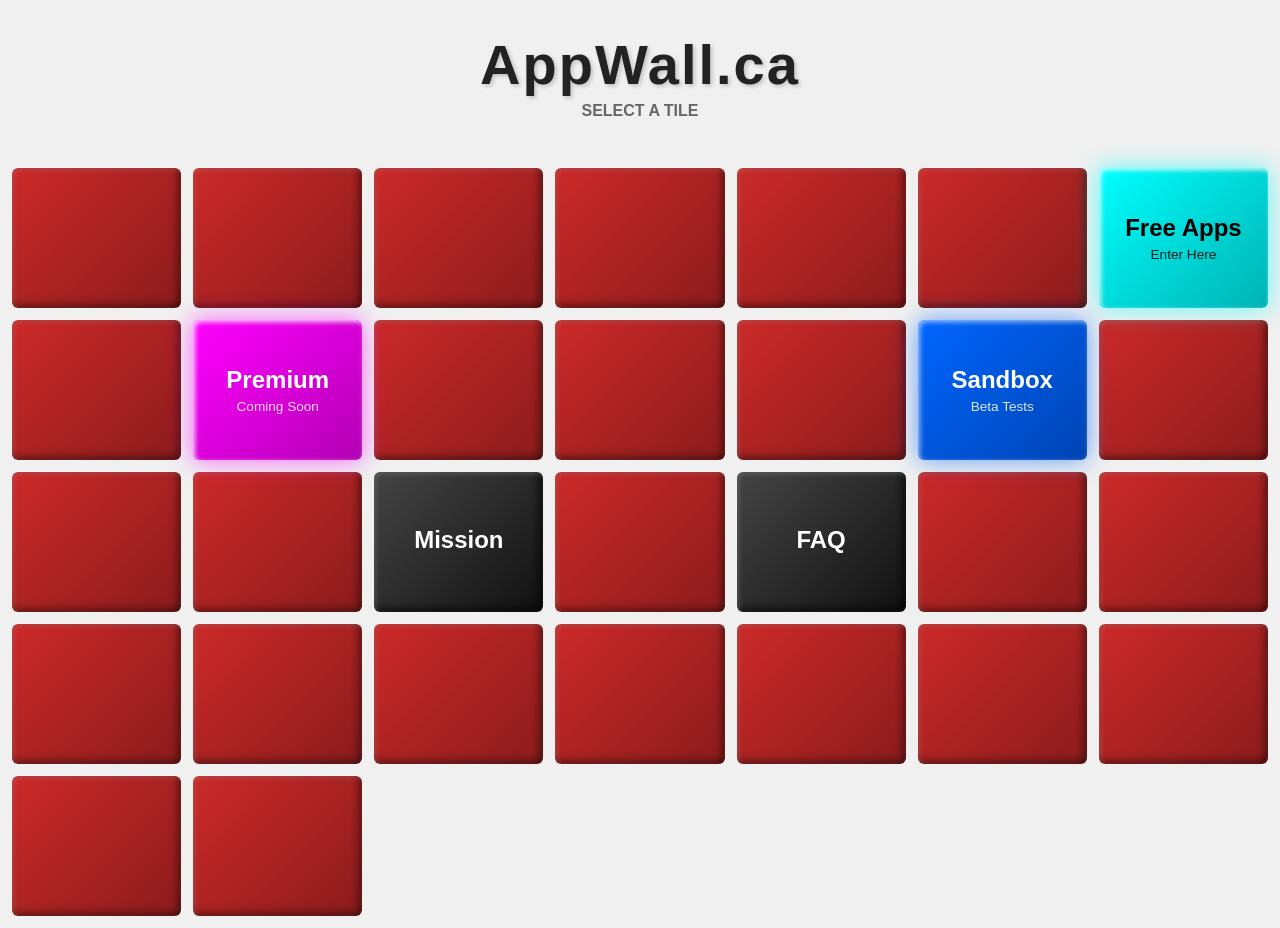
==== index.html @ dd5bb6a6 "Update index.html" ====
<!DOCTYPE html>
<html lang="en">
<head>
    <meta charset="UTF-8">
    <meta name="viewport" content="width=device-width, initial-scale=1.0">
    <title>AppWall.ca | The Wall of Apps</title>
    
    <!-- We keep your stylesheet link, but we will override the background photo in the code below -->
    <link rel="stylesheet" href="style.css">
    
    <style>
        body {
            /* This forces the background to be white "grout" and hides the old bricks.jpg photo */
            background-image: none !important; 
            background-color: #f0f0f0 !important; 
            margin: 0;
            padding: 0;
            font-family: sans-serif;
        }

        .literal-wall {
            display: grid;
            /* This creates columns of tiles that automatically wrap based on screen size */
            grid-template-columns: repeat(auto-fill, minmax(160px, 1fr));
            /* The gap is the literal "grout" between the tiles */
            gap: 12px;
            padding: 12px;
            /* Ensures the wall stretches all the way down the screen */
            min-height: 100vh;
            box-sizing: border-box;
        }

        .red-tile {
            /* We use a gradient and shadows to make the code look like a physical 3D tile */
            background-color: #B22222; /* Firebrick Red */
            background-image: linear-gradient(135deg, #cc2929, #8b1c1c);
            box-shadow: inset 2px 2px 5px rgba(255,255,255,0.15), inset -3px -3px 8px rgba(0,0,0,0.5);
            border-radius: 6px;
            height: 140px; /* Makes them distinct squares/rectangles */
        }

        .app-tile {
            display: flex;
            flex-direction: column;
            justify-content: center;
            align-items: center;
            text-decoration: none;
            border-radius: 6px;
            height: 140px;
            transition: all 0.3s ease;
            cursor: pointer;
            position: relative;
        }

        /* The hover effect makes the app tile "pop" out of the wall */
        .app-tile:hover {
            transform: scale(1.05);
            z-index: 10;
        }

        
        /* Free Apps - Bright Cyan */
        .tile-free {
            background-color: #00FFFF;
            background-image: linear-gradient(135deg, #00FFFF, #00b3b3);
            box-shadow: 0 0 25px rgba(0,255,255,0.6), inset 2px 2px 5px rgba(255,255,255,0.8);
            color: #000000;
        }

        /* Paid Apps - Hot Magenta */
        .tile-paid {
            background-color: #FF00FF;
            background-image: linear-gradient(135deg, #FF00FF, #b300b3);
            box-shadow: 0 0 25px rgba(255,0,255,0.6), inset 2px 2px 5px rgba(255,255,255,0.8);
            color: #ffffff;
        }

        /* Sandbox - Electric Blue */
        .tile-sandbox {
            background-color: #0066FF;
            background-image: linear-gradient(135deg, #0066FF, #0044b3);
            box-shadow: 0 0 25px rgba(0,102,255,0.6), inset 2px 2px 5px rgba(255,255,255,0.6);
            color: #ffffff;
        }

        /* Info Pages - Dark Charcoal to contrast the red */
        .tile-info {
            background-color: #333333;
            background-image: linear-gradient(135deg, #444, #111);
            box-shadow: inset 2px 2px 5px rgba(255,255,255,0.2), inset -3px -3px 8px rgba(0,0,0,0.8);
            color: #ffffff;
        }

        /* Font sizing for the text inside the glowing tiles */
        .tile-title { font-size: 1.5em; margin-bottom: 5px; font-weight: bold; text-align: center; }
        .tile-sub { font-size: 0.85em; opacity: 0.85; font-weight: normal; }

        .title-tile {
            grid-column: 1 / -1; /* This tells the title to stretch across the entire top row */
            background: transparent;
            text-align: center;
            padding: 20px 0;
            display: flex;
            flex-direction: column;
            justify-content: center;
        }
        .title-tile h1 {
            margin: 0;
            font-size: 3.5em;
            color: #222; /* Dark text against the white grout */
            text-shadow: 2px 2px 4px rgba(0,0,0,0.2);
            letter-spacing: 2px;
        }
    </style>
</head>
<body>

    <main class="literal-wall">

        <!-- Title Section -->
        <div class="title-tile">
            <h1>AppWall.ca</h1>
            <p style="color: #666; margin-top: 5px; font-weight: bold;">SELECT A TILE</p>
        </div>

        <!-- ROW 1: Filler red tiles to build the wall -->
        <div class="red-tile"></div>
        <div class="red-tile"></div>
        <div class="red-tile"></div>
        <div class="red-tile"></div>
        <div class="red-tile"></div>

        <!-- ROW 2: We hide the glowing buttons inside the red tiles -->
        <div class="red-tile"></div>
        <a href="apps-list.html" class="app-tile tile-free">
            <span class="tile-title">Free Apps</span>
            <span class="tile-sub">Enter Here</span>
        </a>
        <div class="red-tile"></div>
        <a href="#" class="app-tile tile-paid">
            <span class="tile-title">Premium</span>
            <span class="tile-sub">Coming Soon</span>
        </a>
        <div class="red-tile"></div>

        <!-- ROW 3: More filler bricks and the Sandbox button -->
        <div class="red-tile"></div>
        <div class="red-tile"></div>
        <a href="sandbox.html" class="app-tile tile-sandbox">
            <span class="tile-title">Sandbox</span>
            <span class="tile-sub">Beta Tests</span>
        </a>
        <div class="red-tile"></div>
        <div class="red-tile"></div>

        <!-- ROW 4: Info pages -->
        <div class="red-tile"></div>
        <a href="mission.html" class="app-tile tile-info">
            <span class="tile-title">Mission</span>
        </a>
        <div class="red-tile"></div>
        <a href="faq.html" class="app-tile tile-info">
            <span class="tile-title">FAQ</span>
        </a>
        <div class="red-tile"></div>

        <!-- Extra filler tiles to ensure the screen is filled with bricks on large desktop monitors -->
        <div class="red-tile"></div>
        <div class="red-tile"></div>
        <div class="red-tile"></div>
        <div class="red-tile"></div>
        <div class="red-tile"></div>
        <div class="red-tile"></div>
        <div class="red-tile"></div>
        <div class="red-tile"></div>
        <div class="red-tile"></div>
        <div class="red-tile"></div>

    </main>

</body>
</html>
---- style.css ----
/* BACKGROUND: Fixed brick wall */
body {
    background-image: url('bricks.jpg');
    background-size: cover;
    background-attachment: fixed;
    margin: 0;
    font-family: sans-serif;
    color: white;
    text-align: center;
}

/* THE WALL: Responsive Grid */
.wall-grid {
    display: grid;
    grid-template-columns: repeat(auto-fit, minmax(140px, 1fr));
    gap: 25px;
    padding: 40px;
    max-width: 800px;
    margin: auto;
}

/* APP TILES: The 3D hanging look */
.app-tile {
    height: 140px;
    display: flex;
    align-items: center;
    justify-content: center;
    font-weight: bold;
    color: black;
    border-radius: 20px;
    box-shadow: 0 10px 20px rgba(0,0,0,0.6);
    cursor: pointer;
    transition: transform 0.2s;
}

.app-tile:hover {
    transform: scale(1.05);
}

/* FOOTER MENU */
.footer-nav {
    margin-top: 50px;
    padding: 20px;
}
.footer-nav a {
    color: white;
    margin: 0 15px;
    text-decoration: none;
    font-size: 0.9em;
}
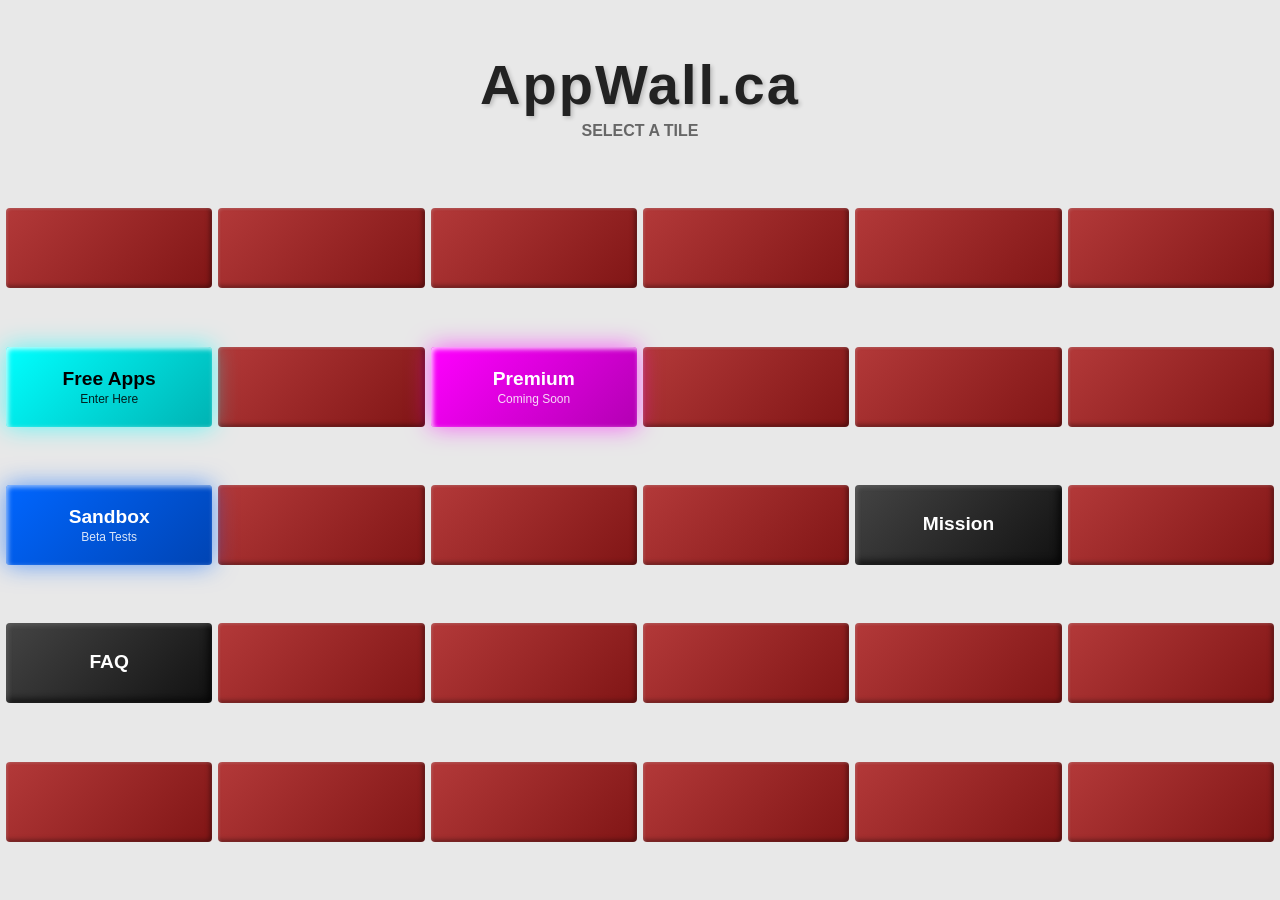
==== commit d2ffc3e3: "Update index.html" ====
--- a/index.html
+++ b/index.html
@@ -12,7 +12,7 @@
         body {
             /* This forces the background to be white "grout" and hides the old bricks.jpg photo */
             background-image: none !important; 
-            background-color: #f0f0f0 !important; 
+            background-color: #e8e8e8 !important; /* Slightly darker grout for realism */
             margin: 0;
             padding: 0;
             font-family: sans-serif;
@@ -20,23 +20,23 @@
 
         .literal-wall {
             display: grid;
-            /* This creates columns of tiles that automatically wrap based on screen size */
-            grid-template-columns: repeat(auto-fill, minmax(160px, 1fr));
-            /* The gap is the literal "grout" between the tiles */
-            gap: 12px;
-            padding: 12px;
+            /* Elongated bricks: wider width, shorter height */
+            grid-template-columns: repeat(auto-fill, minmax(180px, 1fr));
+            /* Thinner grout lines to look more realistic */
+            gap: 6px;
+            padding: 6px;
             /* Ensures the wall stretches all the way down the screen */
             min-height: 100vh;
             box-sizing: border-box;
         }
 
         .red-tile {
-            /* We use a gradient and shadows to make the code look like a physical 3D tile */
-            background-color: #B22222; /* Firebrick Red */
-            background-image: linear-gradient(135deg, #cc2929, #8b1c1c);
-            box-shadow: inset 2px 2px 5px rgba(255,255,255,0.15), inset -3px -3px 8px rgba(0,0,0,0.5);
-            border-radius: 6px;
-            height: 140px; /* Makes them distinct squares/rectangles */
+            /* Deeper brick red with a tight shadow for a 3D physical look */
+            background-color: #A52A2A; 
+            background-image: linear-gradient(135deg, #b33939, #801515);
+            box-shadow: inset 1px 1px 3px rgba(255,255,255,0.2), inset -2px -2px 5px rgba(0,0,0,0.4);
+            border-radius: 4px; /* Less rounded, more like a real tile */
+            height: 80px; /* Shorter to create that elongated rectangular brick look */
         }
 
         .app-tile {
@@ -45,8 +45,8 @@
             justify-content: center;
             align-items: center;
             text-decoration: none;
-            border-radius: 6px;
-            height: 140px;
+            border-radius: 4px;
+            height: 80px; /* Must match the red-tile height */
             transition: all 0.3s ease;
             cursor: pointer;
             position: relative;
@@ -91,9 +91,9 @@
             color: #ffffff;
         }
 
-        /* Font sizing for the text inside the glowing tiles */
-        .tile-title { font-size: 1.5em; margin-bottom: 5px; font-weight: bold; text-align: center; }
-        .tile-sub { font-size: 0.85em; opacity: 0.85; font-weight: normal; }
+        /* Font sizing adjusted to fit inside the shorter, wider tiles */
+        .tile-title { font-size: 1.2em; margin-bottom: 2px; font-weight: bold; text-align: center; }
+        .tile-sub { font-size: 0.75em; opacity: 0.85; font-weight: normal; }
 
         .title-tile {
             grid-column: 1 / -1; /* This tells the title to stretch across the entire top row */
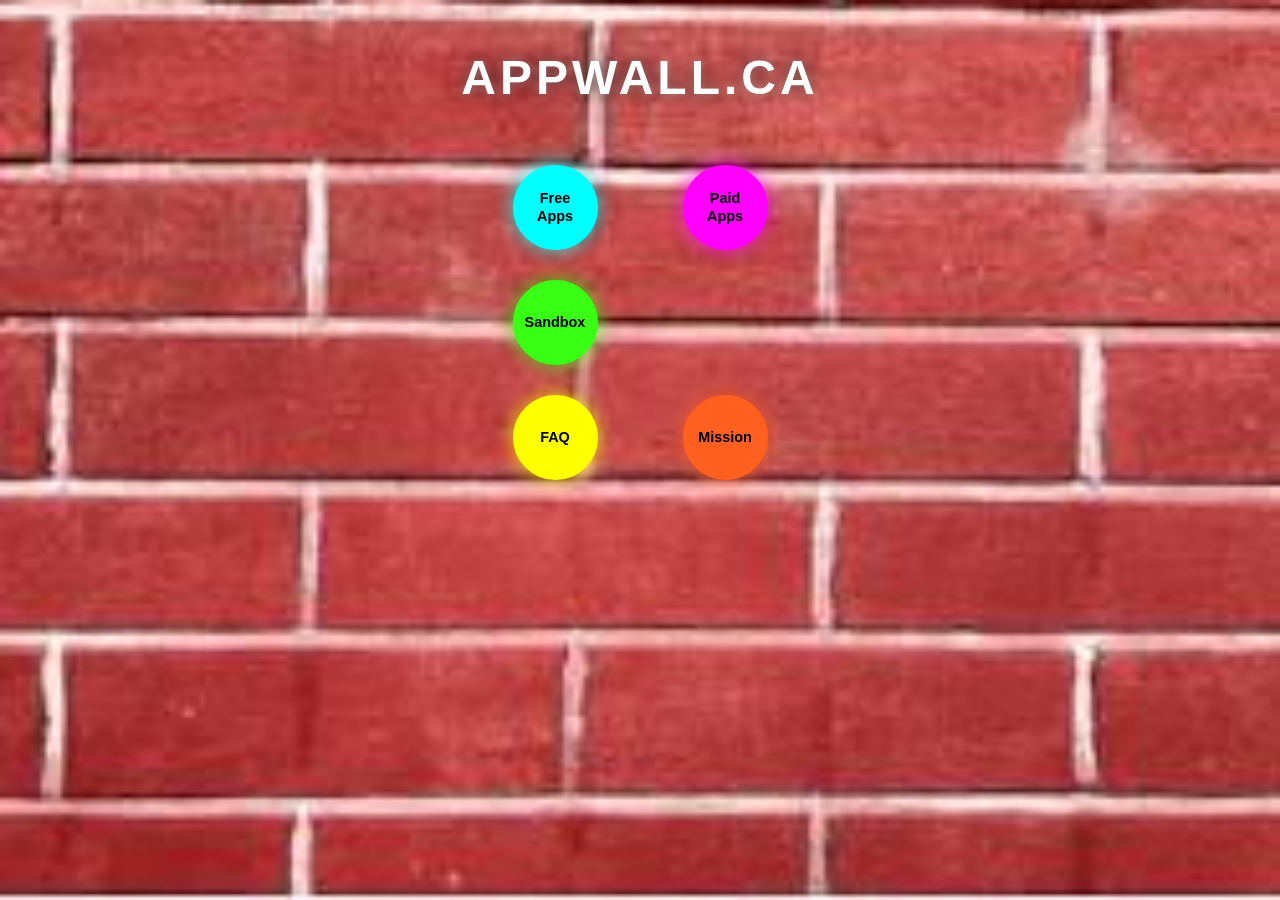
==== commit 9f71bfba: "Update index.html" ====
--- a/index.html
+++ b/index.html
@@ -3,178 +3,69 @@
 <head>
     <meta charset="UTF-8">
     <meta name="viewport" content="width=device-width, initial-scale=1.0">
-    <title>AppWall.ca | The Wall of Apps</title>
-    
-    <!-- We keep your stylesheet link, but we will override the background photo in the code below -->
+    <title>AppWall.ca | Welcome</title>
+    <!-- Links to your updated style.css to show the wall -->
     <link rel="stylesheet" href="style.css">
     
     <style>
-        body {
-            /* This forces the background to be white "grout" and hides the old bricks.jpg photo */
-            background-image: none !important; 
-            background-color: #e8e8e8 !important; /* Slightly darker grout for realism */
-            margin: 0;
-            padding: 0;
-            font-family: sans-serif;
+        /* This invisible grid holds your buttons in the exact corners and sides you requested */
+        .wall-grid {
+            display: grid;
+            grid-template-columns: 1fr 1fr; /* Two columns (left and right) */
+            gap: 30px 20px; /* Tighter space to accommodate smaller buttons */
+            width: 100%;
+            max-width: 320px; /* Keeps the grid tight so it looks good on both phones and computers */
+            margin: 40px auto;
+            justify-items: center; 
         }
 
-        .literal-wall {
-            display: grid;
-            /* Elongated bricks: wider width, shorter height */
-            grid-template-columns: repeat(auto-fill, minmax(180px, 1fr));
-            /* Thinner grout lines to look more realistic */
-            gap: 6px;
-            padding: 6px;
-            /* Ensures the wall stretches all the way down the screen */
-            min-height: 100vh;
+        /* This creates the perfect circle buttons */
+        .circle-btn {
+            display: flex;
+            align-items: center;
+            justify-content: center;
+            width: 85px; /* Smaller button size */
+            height: 85px; /* Smaller button size */
+            border: 2px solid;
+            border-radius: 50%; /* Makes it a circle */
+            text-align: center;
+            text-decoration: none;
+            font-weight: bold;
+            font-size: 0.9em; /* Scaled down text */
+            line-height: 1.2;
+            padding: 5px;
             box-sizing: border-box;
-        }
-
-        .red-tile {
-            /* Deeper brick red with a tight shadow for a 3D physical look */
-            background-color: #A52A2A; 
-            background-image: linear-gradient(135deg, #b33939, #801515);
-            box-shadow: inset 1px 1px 3px rgba(255,255,255,0.2), inset -2px -2px 5px rgba(0,0,0,0.4);
-            border-radius: 4px; /* Less rounded, more like a real tile */
-            height: 80px; /* Shorter to create that elongated rectangular brick look */
-        }
-
-        .app-tile {
-            display: flex;
-            flex-direction: column;
-            justify-content: center;
-            align-items: center;
-            text-decoration: none;
-            border-radius: 4px;
-            height: 80px; /* Must match the red-tile height */
-            transition: all 0.3s ease;
-            cursor: pointer;
-            position: relative;
-        }
-
-        /* The hover effect makes the app tile "pop" out of the wall */
-        .app-tile:hover {
-            transform: scale(1.05);
-            z-index: 10;
-        }
-
-        
-        /* Free Apps - Bright Cyan */
-        .tile-free {
-            background-color: #00FFFF;
-            background-image: linear-gradient(135deg, #00FFFF, #00b3b3);
-            box-shadow: 0 0 25px rgba(0,255,255,0.6), inset 2px 2px 5px rgba(255,255,255,0.8);
-            color: #000000;
-        }
-
-        /* Paid Apps - Hot Magenta */
-        .tile-paid {
-            background-color: #FF00FF;
-            background-image: linear-gradient(135deg, #FF00FF, #b300b3);
-            box-shadow: 0 0 25px rgba(255,0,255,0.6), inset 2px 2px 5px rgba(255,255,255,0.8);
-            color: #ffffff;
-        }
-
-        /* Sandbox - Electric Blue */
-        .tile-sandbox {
-            background-color: #0066FF;
-            background-image: linear-gradient(135deg, #0066FF, #0044b3);
-            box-shadow: 0 0 25px rgba(0,102,255,0.6), inset 2px 2px 5px rgba(255,255,255,0.6);
-            color: #ffffff;
-        }
-
-        /* Info Pages - Dark Charcoal to contrast the red */
-        .tile-info {
-            background-color: #333333;
-            background-image: linear-gradient(135deg, #444, #111);
-            box-shadow: inset 2px 2px 5px rgba(255,255,255,0.2), inset -3px -3px 8px rgba(0,0,0,0.8);
-            color: #ffffff;
-        }
-
-        /* Font sizing adjusted to fit inside the shorter, wider tiles */
-        .tile-title { font-size: 1.2em; margin-bottom: 2px; font-weight: bold; text-align: center; }
-        .tile-sub { font-size: 0.75em; opacity: 0.85; font-weight: normal; }
-
-        .title-tile {
-            grid-column: 1 / -1; /* This tells the title to stretch across the entire top row */
-            background: transparent;
-            text-align: center;
-            padding: 20px 0;
-            display: flex;
-            flex-direction: column;
-            justify-content: center;
-        }
-        .title-tile h1 {
-            margin: 0;
-            font-size: 3.5em;
-            color: #222; /* Dark text against the white grout */
-            text-shadow: 2px 2px 4px rgba(0,0,0,0.2);
-            letter-spacing: 2px;
         }
     </style>
 </head>
 <body>
 
-    <main class="literal-wall">
+    <header>
+        <h1>AppWall.ca</h1>
+    </header>
 
-        <!-- Title Section -->
-        <div class="title-tile">
-            <h1>AppWall.ca</h1>
-            <p style="color: #666; margin-top: 5px; font-weight: bold;">SELECT A TILE</p>
-        </div>
+    <main class="wall-grid">
+        
+        <!-- ROW 1: TOP CORNERS -->
+        <!-- Top Left: Free Apps (Cyan) -->
+        <a href="apps-list.html" class="circle-btn" style="color: #000000; border-color: #00FFFF; box-shadow: 0 0 20px rgba(0, 255, 255, 0.8); background: #00FFFF;">Free<br>Apps</a>
+        
+        <!-- Top Right: Paid Apps (Magenta) -->
+        <a href="#" class="circle-btn" style="color: #000000; border-color: #FF00FF; box-shadow: 0 0 20px rgba(255, 0, 255, 0.8); background: #FF00FF;">Paid<br>Apps</a>
 
-        <!-- ROW 1: Filler red tiles to build the wall -->
-        <div class="red-tile"></div>
-        <div class="red-tile"></div>
-        <div class="red-tile"></div>
-        <div class="red-tile"></div>
-        <div class="red-tile"></div>
+        <!-- ROW 2: MIDDLE -->
+        <!-- Middle Left: Sandbox (Lime Green) -->
+        <a href="sandbox.html" class="circle-btn" style="color: #000000; border-color: #39FF14; box-shadow: 0 0 20px rgba(57, 255, 20, 0.8); background: #39FF14;">Sandbox</a>
+        
+        <!-- Middle Right: Empty Space (keeps Sandbox on the left side) -->
+        <div style="visibility: hidden;"></div> 
 
-        <!-- ROW 2: We hide the glowing buttons inside the red tiles -->
-        <div class="red-tile"></div>
-        <a href="apps-list.html" class="app-tile tile-free">
-            <span class="tile-title">Free Apps</span>
-            <span class="tile-sub">Enter Here</span>
-        </a>
-        <div class="red-tile"></div>
-        <a href="#" class="app-tile tile-paid">
-            <span class="tile-title">Premium</span>
-            <span class="tile-sub">Coming Soon</span>
-        </a>
-        <div class="red-tile"></div>
-
-        <!-- ROW 3: More filler bricks and the Sandbox button -->
-        <div class="red-tile"></div>
-        <div class="red-tile"></div>
-        <a href="sandbox.html" class="app-tile tile-sandbox">
-            <span class="tile-title">Sandbox</span>
-            <span class="tile-sub">Beta Tests</span>
-        </a>
-        <div class="red-tile"></div>
-        <div class="red-tile"></div>
-
-        <!-- ROW 4: Info pages -->
-        <div class="red-tile"></div>
-        <a href="mission.html" class="app-tile tile-info">
-            <span class="tile-title">Mission</span>
-        </a>
-        <div class="red-tile"></div>
-        <a href="faq.html" class="app-tile tile-info">
-            <span class="tile-title">FAQ</span>
-        </a>
-        <div class="red-tile"></div>
-
-        <!-- Extra filler tiles to ensure the screen is filled with bricks on large desktop monitors -->
-        <div class="red-tile"></div>
-        <div class="red-tile"></div>
-        <div class="red-tile"></div>
-        <div class="red-tile"></div>
-        <div class="red-tile"></div>
-        <div class="red-tile"></div>
-        <div class="red-tile"></div>
-        <div class="red-tile"></div>
-        <div class="red-tile"></div>
-        <div class="red-tile"></div>
+        <!-- ROW 3: BOTTOM CORNERS -->
+        <!-- Bottom Left: FAQ (Yellow) -->
+        <a href="faq.html" class="circle-btn" style="color: #000000; border-color: #FFFF00; box-shadow: 0 0 20px rgba(255, 255, 0, 0.8); background: #FFFF00;">FAQ</a>
+        
+        <!-- Bottom Right: Mission (Neon Orange) -->
+        <a href="mission.html" class="circle-btn" style="color: #000000; border-color: #FF5F1F; box-shadow: 0 0 20px rgba(255, 95, 31, 0.8); background: #FF5F1F;">Mission</a>
 
     </main>
 
--- a/style.css
+++ b/style.css
@@ -1,50 +1,30 @@
-/* BACKGROUND: Fixed brick wall */
+/* This controls the background for your entire website */
 body {
-    background-image: url('bricks.jpg');
+    margin: 0;
+    padding: 0;
+    /* Here is your new wall picture! */
+    background-image: url('wall.jpg'); 
+    
+    /* These three lines make sure the picture fits perfectly on any screen */
     background-size: cover;
+    background-position: center;
     background-attachment: fixed;
-    margin: 0;
-    font-family: sans-serif;
-    color: white;
-    text-align: center;
+    
+    background-color: #222; /* Fallback color just in case the image loads slowly */
+    font-family: 'Segoe UI', Tahoma, Geneva, Verdana, sans-serif;
 }
 
-/* THE WALL: Responsive Grid */
-.wall-grid {
-    display: grid;
-    grid-template-columns: repeat(auto-fit, minmax(140px, 1fr));
-    gap: 25px;
-    padding: 40px;
-    max-width: 800px;
-    margin: auto;
+header {
+    text-align: center;
+    padding: 50px 20px 20px 20px;
 }
 
-/* APP TILES: The 3D hanging look */
-.app-tile {
-    height: 140px;
-    display: flex;
-    align-items: center;
-    justify-content: center;
-    font-weight: bold;
-    color: black;
-    border-radius: 20px;
-    box-shadow: 0 10px 20px rgba(0,0,0,0.6);
-    cursor: pointer;
-    transition: transform 0.2s;
+h1 {
+    color: white;
+    margin: 0;
+    font-size: 3em;
+    text-transform: uppercase;
+    letter-spacing: 4px;
+    /* Gives your main logo a nice glowing shadow so it stands out against the wall */
+    text-shadow: 0 0 20px rgba(0, 0, 0, 0.8), 0 0 10px rgba(255, 255, 255, 0.4);
 }
-
-.app-tile:hover {
-    transform: scale(1.05);
-}
-
-/* FOOTER MENU */
-.footer-nav {
-    margin-top: 50px;
-    padding: 20px;
-}
-.footer-nav a {
-    color: white;
-    margin: 0 15px;
-    text-decoration: none;
-    font-size: 0.9em;
-}
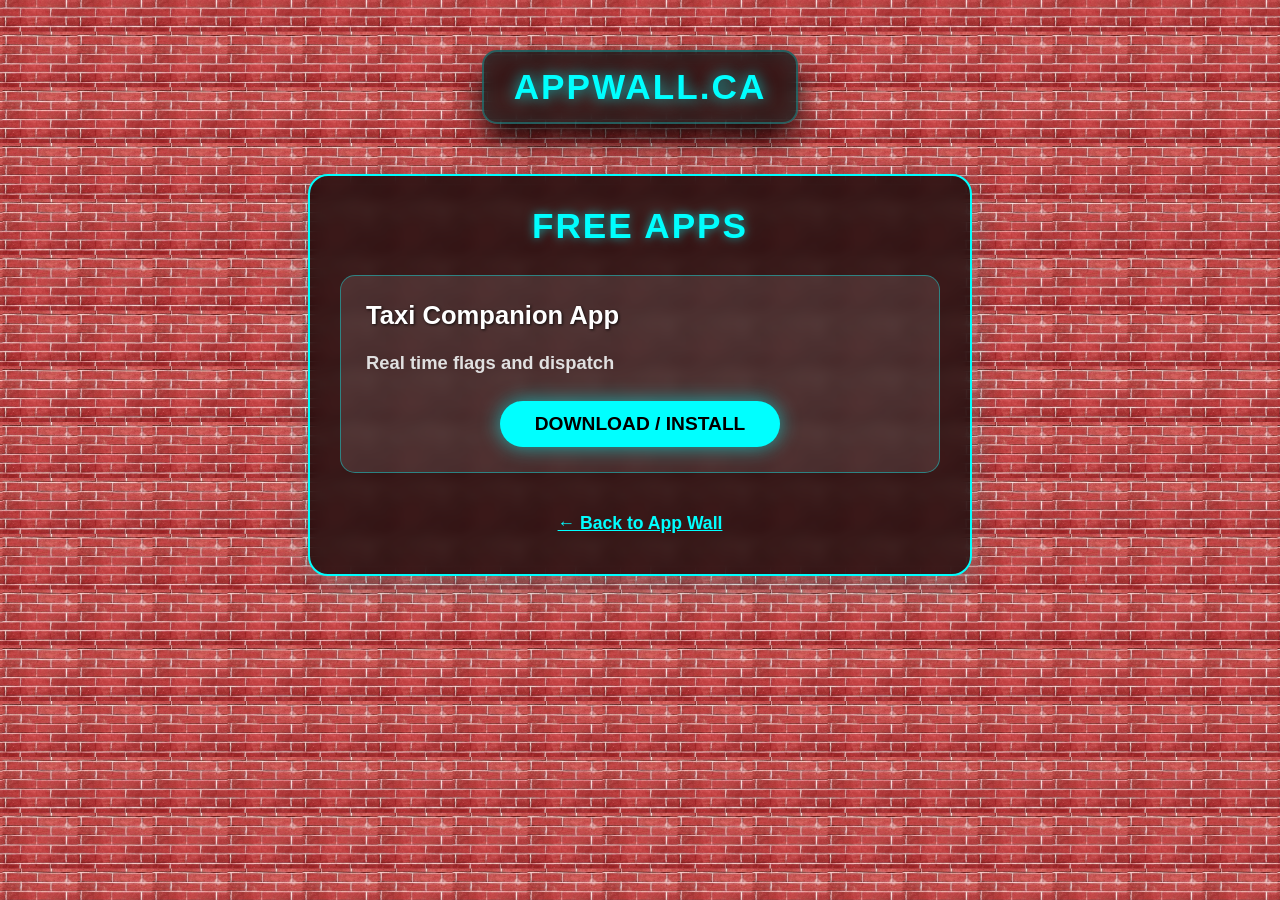
==== commit 55a1ce0a: "Update index.html" ====
--- a/index.html
+++ b/index.html
@@ -3,40 +3,9 @@
 <head>
     <meta charset="UTF-8">
     <meta name="viewport" content="width=device-width, initial-scale=1.0">
-    <title>AppWall.ca | Welcome</title>
-    <!-- Links to your updated style.css to show the wall -->
+    <title>Free Apps | AppWall.ca</title>
+    <!-- Links to your main styles so it keeps the brick background and 3D sign -->
     <link rel="stylesheet" href="style.css">
-    
-    <style>
-        /* This invisible grid holds your buttons in the exact corners and sides you requested */
-        .wall-grid {
-            display: grid;
-            grid-template-columns: 1fr 1fr; /* Two columns (left and right) */
-            gap: 30px 20px; /* Tighter space to accommodate smaller buttons */
-            width: 100%;
-            max-width: 320px; /* Keeps the grid tight so it looks good on both phones and computers */
-            margin: 40px auto;
-            justify-items: center; 
-        }
-
-        /* This creates the perfect circle buttons */
-        .circle-btn {
-            display: flex;
-            align-items: center;
-            justify-content: center;
-            width: 85px; /* Smaller button size */
-            height: 85px; /* Smaller button size */
-            border: 2px solid;
-            border-radius: 50%; /* Makes it a circle */
-            text-align: center;
-            text-decoration: none;
-            font-weight: bold;
-            font-size: 0.9em; /* Scaled down text */
-            line-height: 1.2;
-            padding: 5px;
-            box-sizing: border-box;
-        }
-    </style>
 </head>
 <body>
 
@@ -44,28 +13,41 @@
         <h1>AppWall.ca</h1>
     </header>
 
-    <main class="wall-grid">
+    <!-- Main Container: Dark tinted glass with a Cyan neon border to match the Free Apps button -->
+    <main style="max-width: 600px; margin: 30px auto; padding: 30px; background: rgba(0, 0, 0, 0.7); border: 2px solid #00FFFF; border-radius: 20px; box-shadow: 0 10px 30px rgba(0,255,255,0.2); text-align: center; backdrop-filter: blur(6px);">
         
-        <!-- ROW 1: TOP CORNERS -->
-        <!-- Top Left: Free Apps (Cyan) -->
-        <a href="apps-list.html" class="circle-btn" style="color: #000000; border-color: #00FFFF; box-shadow: 0 0 20px rgba(0, 255, 255, 0.8); background: #00FFFF;">Free<br>Apps</a>
+        <h2 style="color: #00FFFF; margin-top: 0; text-shadow: 0px 0px 10px rgba(0,255,255,0.6); font-size: 2.2em; text-transform: uppercase; letter-spacing: 2px;">Free Apps</h2>
         
-        <!-- Top Right: Paid Apps (Magenta) -->
-        <a href="#" class="circle-btn" style="color: #000000; border-color: #FF00FF; box-shadow: 0 0 20px rgba(255, 0, 255, 0.8); background: #FF00FF;">Paid<br>Apps</a>
+        <!-- ===================================================================== -->
+        <!-- APP CARD: Taxi Companion App -->
+        <!-- ===================================================================== -->
+        <div style="background: rgba(255, 255, 255, 0.1); border: 1px solid rgba(0, 255, 255, 0.4); border-radius: 15px; padding: 25px; margin-bottom: 20px; text-align: left;">
+            
+            <h3 style="color: #FFFFFF; font-size: 1.6em; margin: 0 0 10px 0; text-shadow: 1px 1px 3px rgba(0,0,0,0.8);">Taxi Companion App</h3>
+            
+            <p style="color: #E0E0E0; font-size: 1.15em; line-height: 1.5; margin-bottom: 25px; font-weight: bold;">
+                Real time flags and dispatch
+            </p>
+            
+            <div style="text-align: center;">
+                <a href="/apps/taxi/" target="_blank" style="display: inline-block; padding: 12px 35px; background-color: #00FFFF; color: #000000; text-decoration: none; font-size: 1.2em; font-weight: bold; border-radius: 30px; box-shadow: 0 0 20px rgba(0,255,255,0.6); text-transform: uppercase;">
+                    Download / Install
+                </a>
+            </div>
 
-        <!-- ROW 2: MIDDLE -->
-        <!-- Middle Left: Sandbox (Lime Green) -->
-        <a href="sandbox.html" class="circle-btn" style="color: #000000; border-color: #39FF14; box-shadow: 0 0 20px rgba(57, 255, 20, 0.8); background: #39FF14;">Sandbox</a>
-        
-        <!-- Middle Right: Empty Space (keeps Sandbox on the left side) -->
-        <div style="visibility: hidden;"></div> 
+        </div>
+        <!-- ===================================================================== -->
 
-        <!-- ROW 3: BOTTOM CORNERS -->
-        <!-- Bottom Left: FAQ (Yellow) -->
-        <a href="faq.html" class="circle-btn" style="color: #000000; border-color: #FFFF00; box-shadow: 0 0 20px rgba(255, 255, 0, 0.8); background: #FFFF00;">FAQ</a>
-        
-        <!-- Bottom Right: Mission (Neon Orange) -->
-        <a href="mission.html" class="circle-btn" style="color: #000000; border-color: #FF5F1F; box-shadow: 0 0 20px rgba(255, 95, 31, 0.8); background: #FF5F1F;">Mission</a>
+
+        <!-- You can copy and paste the entire App Card block above whenever you add more apps! -->
+
+
+        <!-- The Close/Back Button -->
+        <div style="margin-top: 30px;">
+            <a href="index.html" style="display: inline-block; padding: 10px 20px; background: none; border: none; color: #00FFFF; font-weight: bold; cursor: pointer; font-size: 1.1em; text-decoration: underline;">
+                &larr; Back to App Wall
+            </a>
+        </div>
 
     </main>
 
--- a/style.css
+++ b/style.css
@@ -5,8 +5,12 @@
     /* Here is your new wall picture! */
     background-image: url('wall.jpg'); 
     
-    /* These three lines make sure the picture fits perfectly on any screen */
-    background-size: cover;
+    /* Set a specific size to "zoom out". Change 500px to 800px to zoom in, or 300px to zoom out more! */
+    background-size: 75px; 
+    
+    /* This tells the website to "tile" the smaller picture like wallpaper to fill the screen */
+    background-repeat: repeat; 
+    
     background-position: center;
     background-attachment: fixed;
     
@@ -16,15 +20,23 @@
 
 header {
     text-align: center;
-    padding: 50px 20px 20px 20px;
+    padding: 50px 10px 20px 10px;
 }
 
 h1 {
-    color: white;
-    margin: 0;
-    font-size: 3em;
+    color: #00FFFF; /* Solid fluorescent cyan */
+    margin: 0 auto;
+    display: inline-block; /* Makes the sign wrap closely around the text */
+    padding: 15px 30px; /* Reduced padding to fit better on mobile screens */
+    font-size: 2.2em; /* Smaller font size to prevent cutting off */
     text-transform: uppercase;
-    letter-spacing: 4px;
-    /* Gives your main logo a nice glowing shadow so it stands out against the wall */
-    text-shadow: 0 0 20px rgba(0, 0, 0, 0.8), 0 0 10px rgba(255, 255, 255, 0.4);
+    letter-spacing: 2px; /* Tighter letter spacing */
+    max-width: 90vw; /* Safety rule: Sign can never be wider than 90% of the screen */
+    box-sizing: border-box;
+    background-color: rgba(0, 0, 0, 0.7); /* Dark tinted glass */
+    border: 2px solid rgba(0, 255, 255, 0.3); /* Cyan metallic rim */
+    border-radius: 15px; /* Rounded corners for the sign */
+    backdrop-filter: blur(6px); /* Blurs the bricks strictly behind the sign */
+    box-shadow: 0 15px 30px rgba(0, 0, 0, 0.9), inset 0 0 20px rgba(0, 255, 255, 0.1); /* 3D depth */
+    text-shadow: 0 0 15px rgba(0, 255, 255, 0.8); /* Neon text glow */
 }
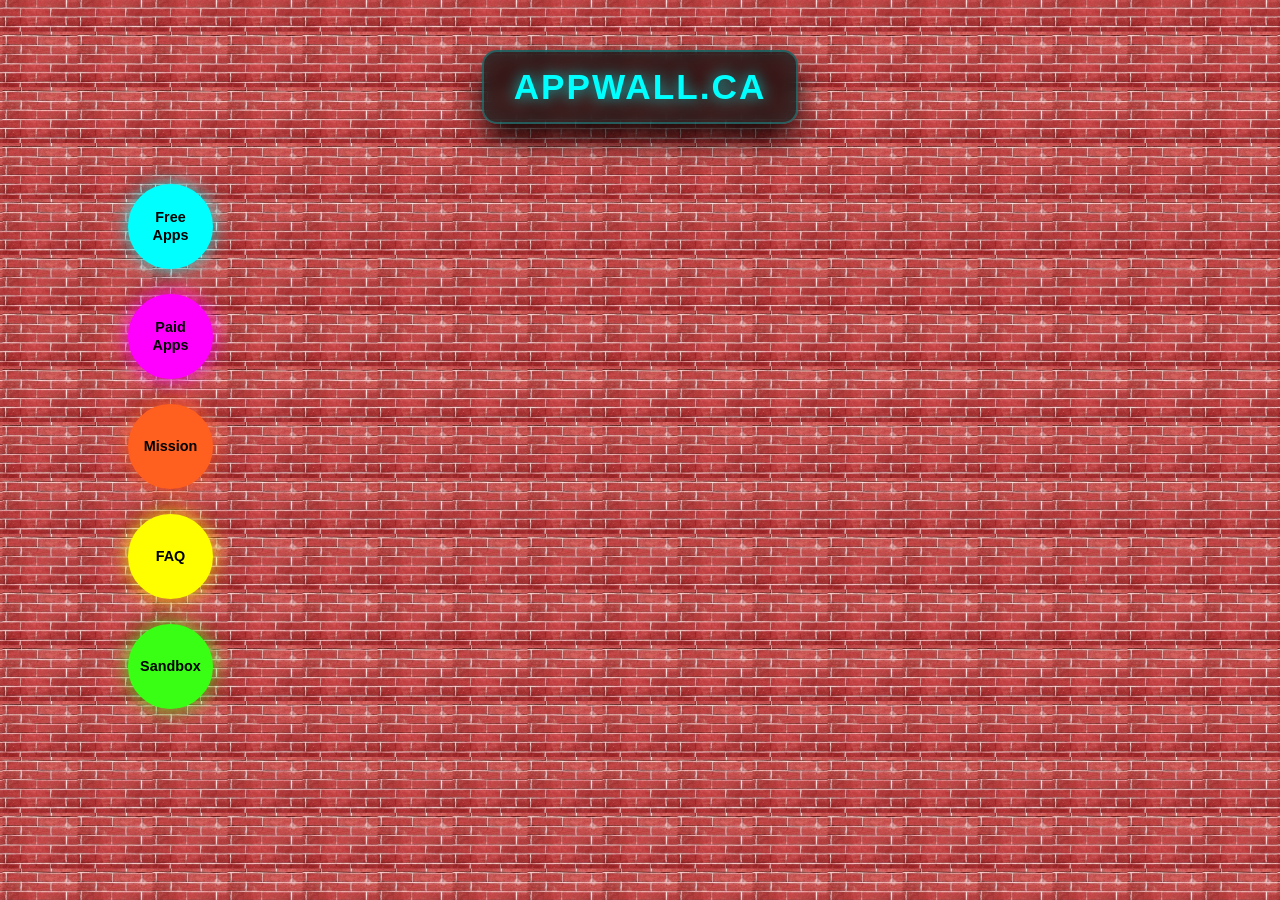
==== commit 46cdb2e0: "Update index.html" ====
--- a/index.html
+++ b/index.html
@@ -3,9 +3,39 @@
 <head>
     <meta charset="UTF-8">
     <meta name="viewport" content="width=device-width, initial-scale=1.0">
-    <title>Free Apps | AppWall.ca</title>
-    <!-- Links to your main styles so it keeps the brick background and 3D sign -->
+    <title>AppWall.ca | Welcome</title>
+    <!-- Links to your updated style.css to show the wall and 3D sign -->
     <link rel="stylesheet" href="style.css">
+    
+    <style>
+        /* This creates a vertical column on the left side of the screen */
+        .wall-nav {
+            display: flex;
+            flex-direction: column;
+            align-items: flex-start; /* Pins all the buttons to the left */
+            gap: 25px; /* Adds perfect spacing between each button */
+            margin: 40px 0 60px 10%; /* Leaves a 10% gap from the left edge so they don't touch the side of the phone/monitor */
+        }
+
+        /* This creates the perfect solid neon circle buttons */
+        .circle-btn {
+            display: flex;
+            align-items: center;
+            justify-content: center;
+            width: 85px; 
+            height: 85px; 
+            border: 2px solid;
+            border-radius: 50%; /* Makes it a circle */
+            text-align: center;
+            text-decoration: none;
+            font-weight: bold;
+            font-size: 0.9em; 
+            line-height: 1.2;
+            padding: 5px;
+            box-sizing: border-box;
+            transition: transform 0.2s; /* Adds a tiny bit of animation if someone hovers over them on a computer */
+        }
+    </style>
 </head>
 <body>
 
@@ -13,41 +43,23 @@
         <h1>AppWall.ca</h1>
     </header>
 
-    <!-- Main Container: Dark tinted glass with a Cyan neon border to match the Free Apps button -->
-    <main style="max-width: 600px; margin: 30px auto; padding: 30px; background: rgba(0, 0, 0, 0.7); border: 2px solid #00FFFF; border-radius: 20px; box-shadow: 0 10px 30px rgba(0,255,255,0.2); text-align: center; backdrop-filter: blur(6px);">
+    <!-- The new left-aligned vertical layout -->
+    <main class="wall-nav">
         
-        <h2 style="color: #00FFFF; margin-top: 0; text-shadow: 0px 0px 10px rgba(0,255,255,0.6); font-size: 2.2em; text-transform: uppercase; letter-spacing: 2px;">Free Apps</h2>
+        <!-- 1. Free Apps (Cyan) -->
+        <a href="apps-list.html" class="circle-btn" style="color: #000000; border-color: #00FFFF; box-shadow: 0 0 20px rgba(0, 255, 255, 0.8); background: #00FFFF;">Free<br>Apps</a>
         
-        <!-- ===================================================================== -->
-        <!-- APP CARD: Taxi Companion App -->
-        <!-- ===================================================================== -->
-        <div style="background: rgba(255, 255, 255, 0.1); border: 1px solid rgba(0, 255, 255, 0.4); border-radius: 15px; padding: 25px; margin-bottom: 20px; text-align: left;">
-            
-            <h3 style="color: #FFFFFF; font-size: 1.6em; margin: 0 0 10px 0; text-shadow: 1px 1px 3px rgba(0,0,0,0.8);">Taxi Companion App</h3>
-            
-            <p style="color: #E0E0E0; font-size: 1.15em; line-height: 1.5; margin-bottom: 25px; font-weight: bold;">
-                Real time flags and dispatch
-            </p>
-            
-            <div style="text-align: center;">
-                <a href="/apps/taxi/" target="_blank" style="display: inline-block; padding: 12px 35px; background-color: #00FFFF; color: #000000; text-decoration: none; font-size: 1.2em; font-weight: bold; border-radius: 30px; box-shadow: 0 0 20px rgba(0,255,255,0.6); text-transform: uppercase;">
-                    Download / Install
-                </a>
-            </div>
+        <!-- 2. Paid Apps (Magenta) -->
+        <a href="#" class="circle-btn" style="color: #000000; border-color: #FF00FF; box-shadow: 0 0 20px rgba(255, 0, 255, 0.8); background: #FF00FF;">Paid<br>Apps</a>
 
-        </div>
-        <!-- ===================================================================== -->
+        <!-- 3. Mission (Neon Orange) -->
+        <a href="mission.html" class="circle-btn" style="color: #000000; border-color: #FF5F1F; box-shadow: 0 0 20px rgba(255, 95, 31, 0.8); background: #FF5F1F;">Mission</a>
 
-
-        <!-- You can copy and paste the entire App Card block above whenever you add more apps! -->
-
-
-        <!-- The Close/Back Button -->
-        <div style="margin-top: 30px;">
-            <a href="index.html" style="display: inline-block; padding: 10px 20px; background: none; border: none; color: #00FFFF; font-weight: bold; cursor: pointer; font-size: 1.1em; text-decoration: underline;">
-                &larr; Back to App Wall
-            </a>
-        </div>
+        <!-- 4. FAQ (Yellow) -->
+        <a href="faq.html" class="circle-btn" style="color: #000000; border-color: #FFFF00; box-shadow: 0 0 20px rgba(255, 255, 0, 0.8); background: #FFFF00;">FAQ</a>
+        
+        <!-- 5. Sandbox (Lime Green) -->
+        <a href="sandbox.html" class="circle-btn" style="color: #000000; border-color: #39FF14; box-shadow: 0 0 20px rgba(57, 255, 20, 0.8); background: #39FF14;">Sandbox</a>
 
     </main>
 
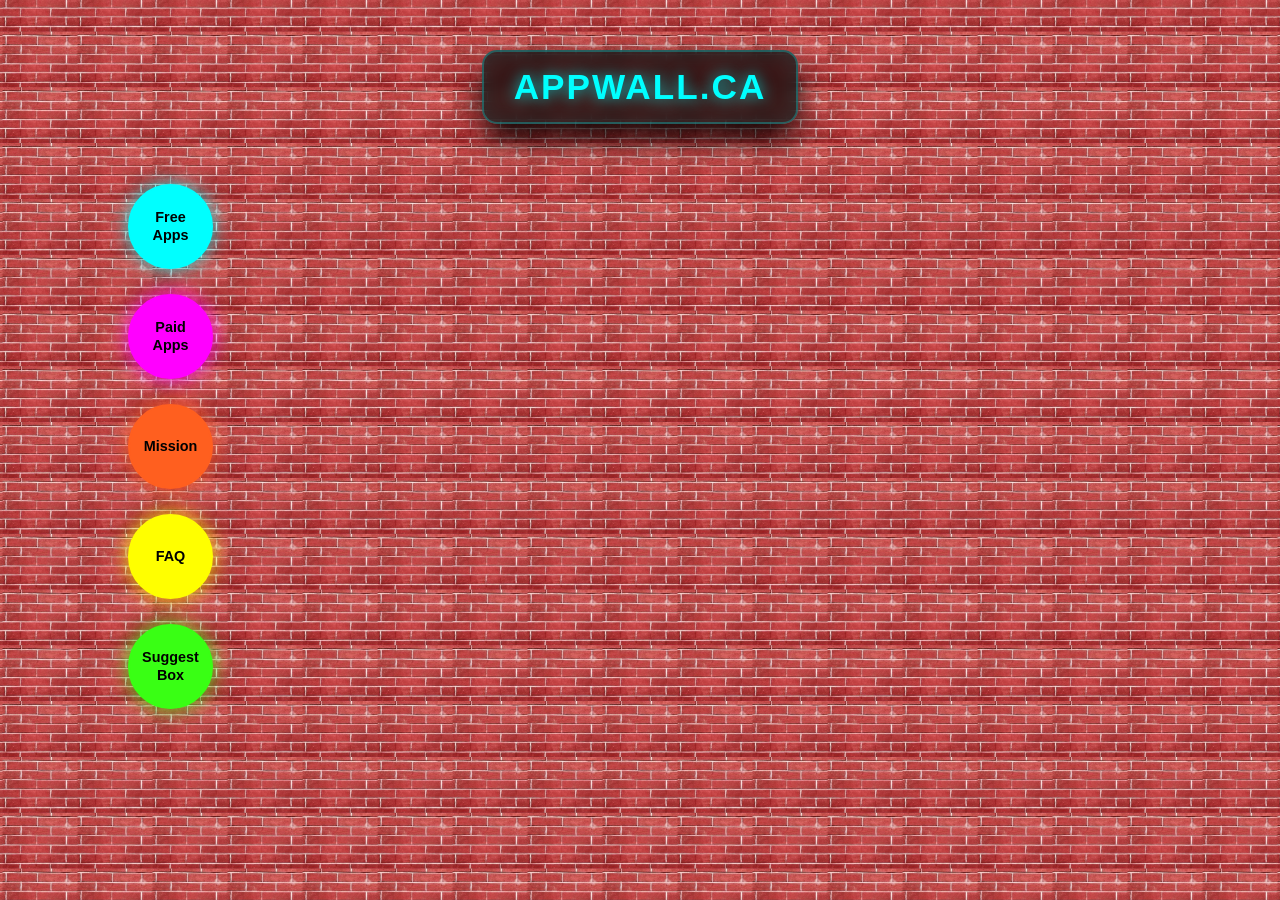
==== commit c7f399bb: "Update index.html" ====
--- a/index.html
+++ b/index.html
@@ -50,7 +50,7 @@
         <a href="apps-list.html" class="circle-btn" style="color: #000000; border-color: #00FFFF; box-shadow: 0 0 20px rgba(0, 255, 255, 0.8); background: #00FFFF;">Free<br>Apps</a>
         
         <!-- 2. Paid Apps (Magenta) -->
-        <a href="#" class="circle-btn" style="color: #000000; border-color: #FF00FF; box-shadow: 0 0 20px rgba(255, 0, 255, 0.8); background: #FF00FF;">Paid<br>Apps</a>
+        <a href="paid-apps.html" class="circle-btn" style="color: #000000; border-color: #FF00FF; box-shadow: 0 0 20px rgba(255, 0, 255, 0.8); background: #FF00FF;">Paid<br>Apps</a>
 
         <!-- 3. Mission (Neon Orange) -->
         <a href="mission.html" class="circle-btn" style="color: #000000; border-color: #FF5F1F; box-shadow: 0 0 20px rgba(255, 95, 31, 0.8); background: #FF5F1F;">Mission</a>
@@ -58,8 +58,8 @@
         <!-- 4. FAQ (Yellow) -->
         <a href="faq.html" class="circle-btn" style="color: #000000; border-color: #FFFF00; box-shadow: 0 0 20px rgba(255, 255, 0, 0.8); background: #FFFF00;">FAQ</a>
         
-        <!-- 5. Sandbox (Lime Green) -->
-        <a href="sandbox.html" class="circle-btn" style="color: #000000; border-color: #39FF14; box-shadow: 0 0 20px rgba(57, 255, 20, 0.8); background: #39FF14;">Sandbox</a>
+        <!-- 5. Suggestions (Lime Green) replacing Sandbox -->
+        <a href="suggestion.html" class="circle-btn" style="color: #000000; border-color: #39FF14; box-shadow: 0 0 20px rgba(57, 255, 20, 0.8); background: #39FF14;">Suggest<br>Box</a>
 
     </main>
 
